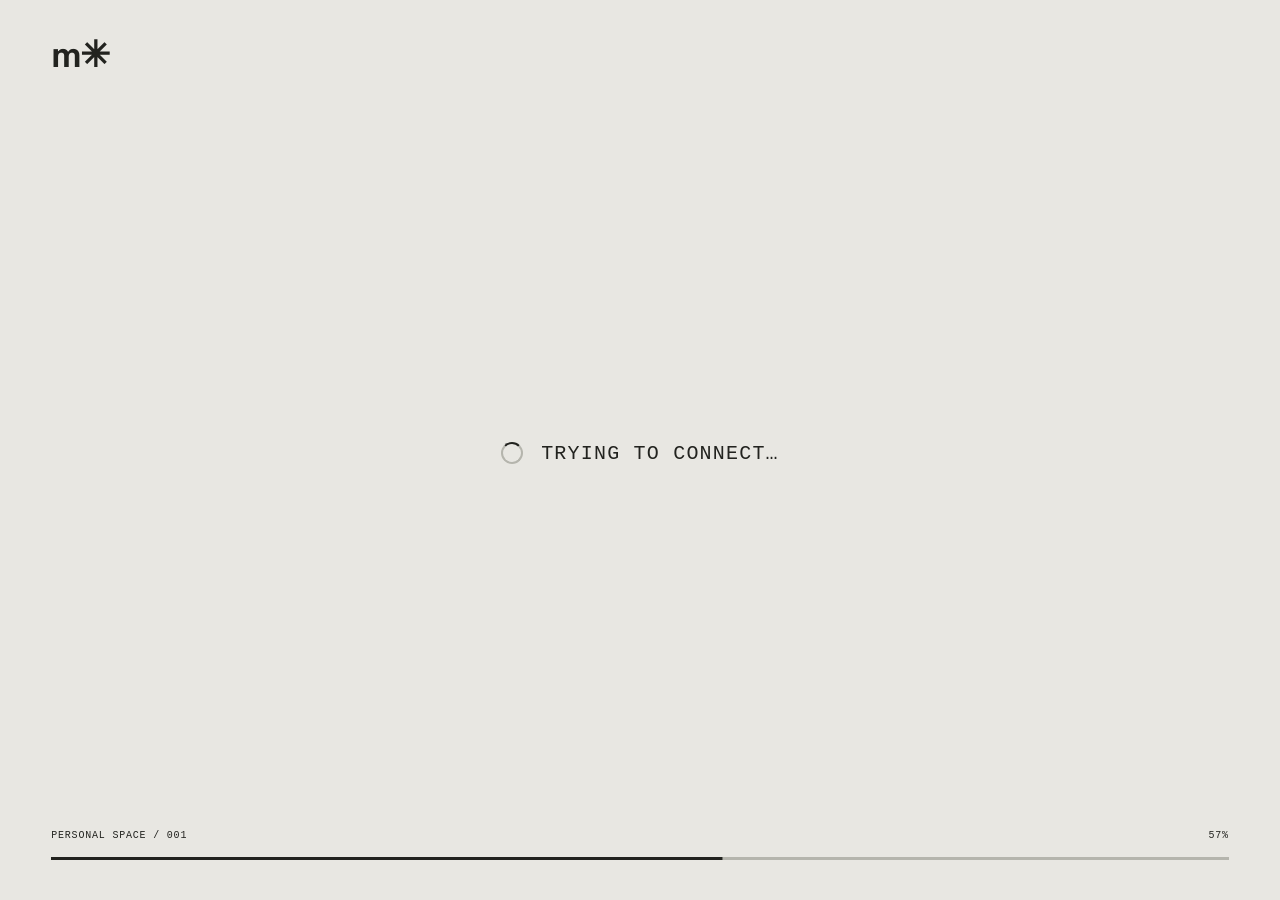
==== loading.html @ f7ed91ac "upload all files" ====
<!doctype html>
<html lang="en">
<head>
  <meta charset="utf-8">
  <meta name="viewport" content="width=device-width, initial-scale=1">
  <meta name="theme-color" content="#e8e7e2">
  <title>myffy — connecting</title>
  <link rel="preload" href="fonts/SpaceGrotesk-Variable.ttf" as="font" type="font/ttf" crossorigin>
  <link rel="preload" href="images/avatar.png" as="image">
  <link rel="stylesheet" href="common.css">
  <link rel="stylesheet" href="loading.css">
  <script src="theme.js"></script>
  <script src="loading.js" defer></script>
</head>
<body>
  <main class="connection-loader" id="connection-loader" aria-label="Loading personal space">
    <span class="loader-brand" aria-hidden="true">m✳</span>
    <div class="loader-center">
      <div class="loader-message" role="status">
        <span class="loader-spinner" aria-hidden="true"></span>
        <span id="loader-message">TRYING TO CONNECT…</span>
      </div>
      <a class="loader-continue micro" href="index.html">OPEN PERSONAL SPACE</a>
    </div>
    <div class="loader-bottom">
      <div class="loader-meta micro">
        <span>PERSONAL SPACE / 001</span>
        <span id="loader-percent" aria-hidden="true">0%</span>
      </div>
      <div class="loader-track" id="loader-progress" role="progressbar" aria-label="Page loading" aria-valuemin="0" aria-valuemax="100" aria-valuenow="0">
        <div class="loader-fill" id="loader-fill"></div>
      </div>
    </div>
  </main>
</body>
</html>
---- common.css ----
@font-face {
  font-family:Local;
  src:local("Helvetica Neue");
}
@font-face {
  font-family:"Space Grotesk";
  src:url("fonts/SpaceGrotesk-Variable.ttf") format("truetype");
  font-style:normal;
  font-weight:300 700;
  font-display:swap;
}
* {
  box-sizing:border-box;
}
:root {
  --bg:#e8e7e2;
  --ink:#22231f;
  --line:#b5b5ad;
  --soft:#66685e;
  --gutter:clamp(20px,4vw,64px);
}
body {
  margin:0;
  background:var(--bg);
  color:var(--ink);
  font-family:Local,Arial,sans-serif;
  transition:background .3s,color .3s;
}
:root.dark {
  --bg:#22231f;
  --ink:#e8e7e2;
  --line:#5d5f54;
  --soft:#bbbdb0;
}
a {
  color:inherit;
  text-decoration:none;
}
button {
  font:inherit;
  color:inherit;
  cursor:pointer;
}
button:focus-visible,a:focus-visible {
  outline:3px solid var(--ink);
  outline-offset:6px;
}
.micro {
  font-family:"Courier New",monospace;
  font-size:10px;
  line-height:1.5;
  letter-spacing:.08em;
}
---- loading.css ----
.connection-loader {
  min-height:100dvh;
  display:grid;
  grid-template-rows:auto 1fr auto;
  padding:32px var(--gutter);
}
.loader-brand {
  font-family:"Space Grotesk",Arial,sans-serif;
  font-weight:700;
  font-size:36px;
  letter-spacing:-.065em;
}
.loader-center {
  display:flex;
  flex-direction:column;
  align-items:center;
  justify-content:center;
  gap:24px;
}
.loader-message {
  display:flex;
  align-items:center;
  justify-content:center;
  gap:18px;
  font-family:"Courier New",monospace;
  font-size:clamp(13px,1.6vw,20px);
  letter-spacing:.06em;
}
.loader-spinner {
  width:22px;
  height:22px;
  flex-shrink:0;
  border:2px solid var(--line);
  border-top-color:var(--ink);
  border-radius:50%;
  animation:loader-spin .8s linear infinite;
}
.loader-bottom {
  width:100%;
  max-width:1472px;
  justify-self:center;
  padding-bottom:max(8px,env(safe-area-inset-bottom));
}
.loader-meta {
  display:flex;
  justify-content:space-between;
  gap:16px;
  margin-bottom:14px;
}
.loader-track {
  height:3px;
  background:var(--line);
  overflow:hidden;
}
.loader-fill {
  width:100%;
  height:100%;
  background:var(--ink);
  transform:scaleX(0);
  transform-origin:left;
  transition:transform .16s linear;
}
.loader-continue {
  text-decoration:underline;
  text-underline-offset:4px;
}
.is-running .loader-continue,.is-embedded .loader-continue {
  display:none;
}
@keyframes loader-spin {
  to {
    transform:rotate(360deg);
  }
}
.is-connected .loader-spinner {
  animation:none;
  border:0;
  border-radius:0;
  position:relative;
}
.is-connected .loader-spinner::after {
  content:"";
  position:absolute;
  left:25%;
  top:10%;
  width:35%;
  height:65%;
  border-right:2px solid #48c774;
  border-bottom:2px solid #48c774;
  transform:rotate(45deg);
}
@media(max-width:520px) {
  .connection-loader {
    padding-top:22px;
    padding-bottom:24px;
  }
  .loader-message {
    gap:12px;
  }
  .loader-spinner {
    width:18px;
    height:18px;
  }
}
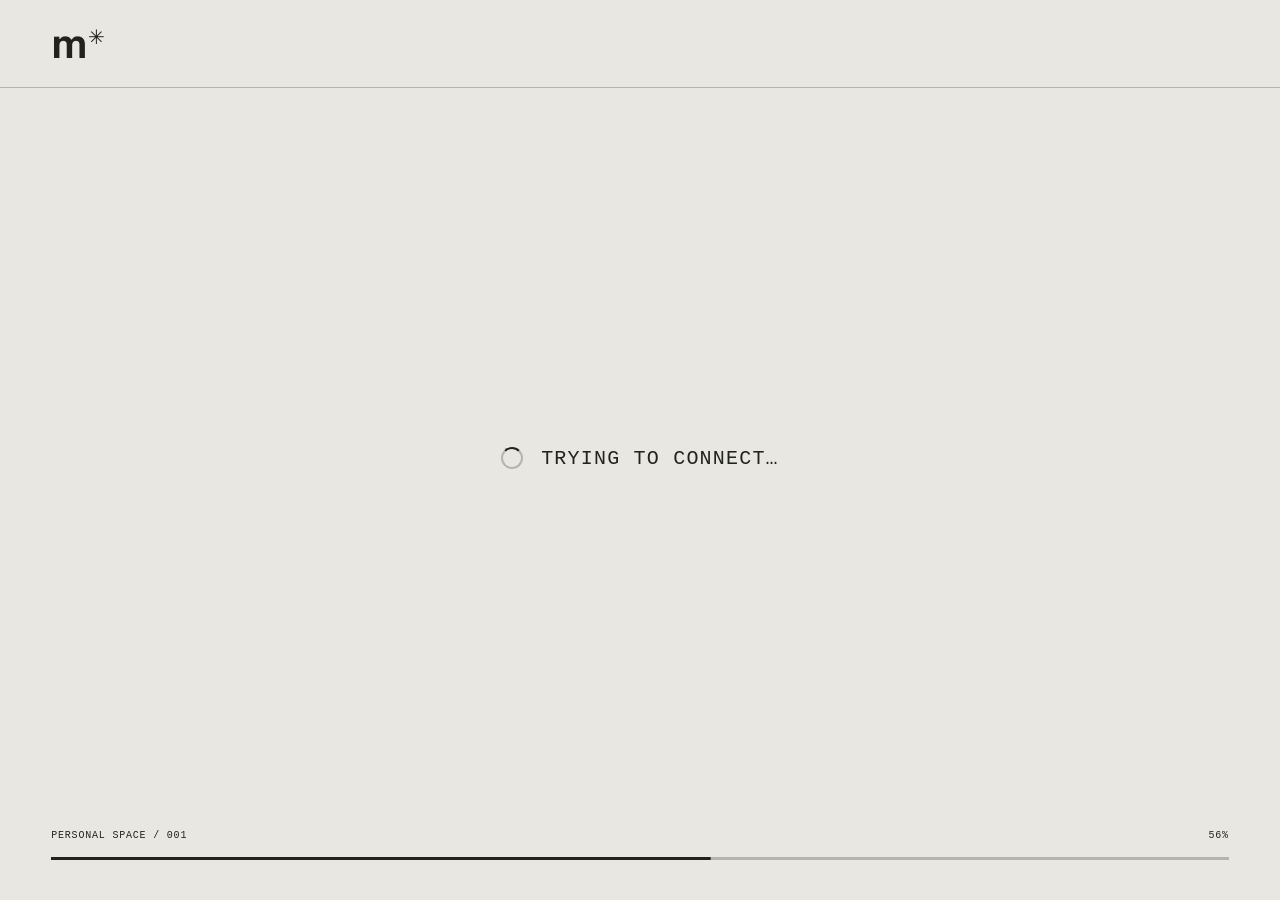
==== commit 1ab5e923: "Unify loading page logo and update project documentation" ====
--- a/loading.html
+++ b/loading.html
@@ -14,7 +14,9 @@
 </head>
 <body>
   <main class="connection-loader" id="connection-loader" aria-label="Loading personal space">
-    <span class="loader-brand" aria-hidden="true">m✳</span>
+    <div class="site-header">
+      <span class="wordmark" aria-hidden="true">m<span>✳</span></span>
+    </div>
     <div class="loader-center">
       <div class="loader-message" role="status">
         <span class="loader-spinner" aria-hidden="true"></span>
--- a/common.css
+++ b/common.css
@@ -51,3 +51,44 @@
   line-height:1.5;
   letter-spacing:.08em;
 }
+.site-header {
+  width:100%;
+  max-width:1600px;
+  margin-inline:auto;
+  min-height:88px;
+  padding:16px var(--gutter);
+  display:grid;
+  grid-template-columns:1fr auto 1fr;
+  align-items:center;
+  gap:16px;
+  border-bottom:1px solid var(--line);
+}
+.wordmark {
+  justify-self:start;
+  font-family:"Space Grotesk",Arial,sans-serif;
+  font-synthesis:none;
+  font-weight:700;
+  font-size:43px;
+  letter-spacing:-5px;
+  line-height:1;
+}
+.wordmark span {
+  font-size:20px;
+  vertical-align:top;
+  display:inline-block;
+  margin:5px 0 0 5px;
+  letter-spacing:0;
+}
+@media(max-width:520px) {
+  .site-header {
+    min-height:72px;
+    gap:8px;
+  }
+  .wordmark {
+    font-size:34px;
+  }
+  .wordmark span {
+    font-size:17px;
+    margin-top:3px;
+  }
+}
--- a/loading.css
+++ b/loading.css
@@ -2,13 +2,7 @@
   min-height:100dvh;
   display:grid;
   grid-template-rows:auto 1fr auto;
-  padding:32px var(--gutter);
-}
-.loader-brand {
-  font-family:"Space Grotesk",Arial,sans-serif;
-  font-weight:700;
-  font-size:36px;
-  letter-spacing:-.065em;
+  padding:0 0 32px;
 }
 .loader-center {
   display:flex;
@@ -36,7 +30,7 @@
   animation:loader-spin .8s linear infinite;
 }
 .loader-bottom {
-  width:100%;
+  width:calc(100% - 2 * var(--gutter));
   max-width:1472px;
   justify-self:center;
   padding-bottom:max(8px,env(safe-area-inset-bottom));
@@ -91,7 +85,6 @@
 }
 @media(max-width:520px) {
   .connection-loader {
-    padding-top:22px;
     padding-bottom:24px;
   }
   .loader-message {
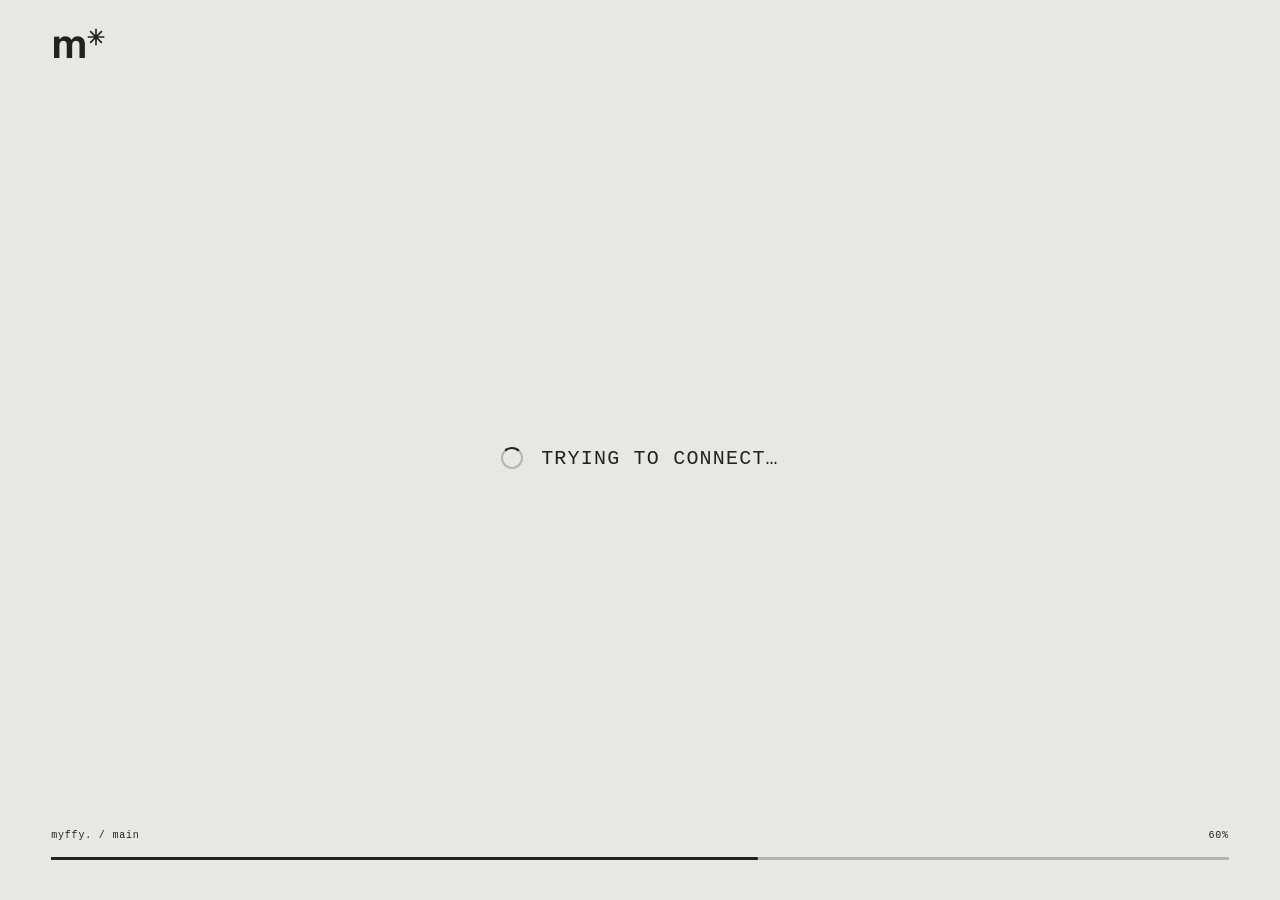
==== commit e11e90ca: "Match logo layout across pages and render stars as SVG" ====
--- a/loading.html
+++ b/loading.html
@@ -1,38 +1,72 @@
 <!doctype html>
 <html lang="en">
-<head>
-  <meta charset="utf-8">
-  <meta name="viewport" content="width=device-width, initial-scale=1">
-  <meta name="theme-color" content="#e8e7e2">
-  <title>myffy — connecting</title>
-  <link rel="preload" href="fonts/SpaceGrotesk-Variable.ttf" as="font" type="font/ttf" crossorigin>
-  <link rel="preload" href="images/avatar.png" as="image">
-  <link rel="stylesheet" href="common.css">
-  <link rel="stylesheet" href="loading.css">
-  <script src="theme.js"></script>
-  <script src="loading.js" defer></script>
-</head>
-<body>
-  <main class="connection-loader" id="connection-loader" aria-label="Loading personal space">
-    <div class="site-header">
-      <span class="wordmark" aria-hidden="true">m<span>✳</span></span>
-    </div>
-    <div class="loader-center">
-      <div class="loader-message" role="status">
-        <span class="loader-spinner" aria-hidden="true"></span>
-        <span id="loader-message">TRYING TO CONNECT…</span>
-      </div>
-      <a class="loader-continue micro" href="index.html">OPEN PERSONAL SPACE</a>
-    </div>
-    <div class="loader-bottom">
-      <div class="loader-meta micro">
-        <span>PERSONAL SPACE / 001</span>
-        <span id="loader-percent" aria-hidden="true">0%</span>
-      </div>
-      <div class="loader-track" id="loader-progress" role="progressbar" aria-label="Page loading" aria-valuemin="0" aria-valuemax="100" aria-valuenow="0">
-        <div class="loader-fill" id="loader-fill"></div>
-      </div>
-    </div>
-  </main>
-</body>
+	<head>
+		<meta charset="utf-8" />
+		<meta name="viewport" content="width=device-width, initial-scale=1" />
+		<meta name="theme-color" content="#e8e7e2" />
+		<title>myffy — connecting</title>
+		<link
+			rel="preload"
+			href="fonts/SpaceGrotesk-Variable.ttf"
+			as="font"
+			type="font/ttf"
+			crossorigin
+		/>
+		<link rel="preload" href="images/avatar.png" as="image" />
+		<link rel="stylesheet" href="common.css" />
+		<link rel="stylesheet" href="loading.css" />
+		<script src="theme.js"></script>
+		<script src="loading.js" defer></script>
+	</head>
+	<body>
+		<main
+			class="connection-loader"
+			id="connection-loader"
+			aria-label="Loading personal space"
+		>
+			<div class="site-header">
+				<a class="wordmark" href="./" aria-label="myffy — home"
+					><span class="wordmark-letter">m</span
+					><svg
+						class="wordmark-star"
+						viewBox="0 0 24 24"
+						aria-hidden="true"
+						focusable="false"
+					>
+						<path
+							d="M12 2v20M2 12h20M5 5l14 14M5 19 19 5"
+							fill="none"
+							stroke="currentColor"
+							stroke-width="2"
+						/></svg
+				></a>
+			</div>
+			<div class="loader-center">
+				<div class="loader-message" role="status">
+					<span class="loader-spinner" aria-hidden="true"></span>
+					<span id="loader-message">TRYING TO CONNECT…</span>
+				</div>
+				<a class="loader-continue micro" href="index.html"
+					>OPEN PERSONAL SPACE</a
+				>
+			</div>
+			<div class="loader-bottom">
+				<div class="loader-meta micro">
+					<span>myffy. / main</span>
+					<span id="loader-percent" aria-hidden="true">0%</span>
+				</div>
+				<div
+					class="loader-track"
+					id="loader-progress"
+					role="progressbar"
+					aria-label="Page loading"
+					aria-valuemin="0"
+					aria-valuemax="100"
+					aria-valuenow="0"
+				>
+					<div class="loader-fill" id="loader-fill"></div>
+				</div>
+			</div>
+		</main>
+	</body>
 </html>
--- a/common.css
+++ b/common.css
@@ -55,6 +55,7 @@
   width:100%;
   max-width:1600px;
   margin-inline:auto;
+  height:88px;
   min-height:88px;
   padding:16px var(--gutter);
   display:grid;
@@ -64,31 +65,44 @@
   border-bottom:1px solid var(--line);
 }
 .wordmark {
+  position:relative;
+  display:block;
   justify-self:start;
+  width:55px;
+  height:43px;
   font-family:"Space Grotesk",Arial,sans-serif;
   font-synthesis:none;
   font-weight:700;
   font-size:43px;
   letter-spacing:-5px;
-  line-height:1;
+  line-height:43px;
 }
-.wordmark span {
-  font-size:20px;
-  vertical-align:top;
-  display:inline-block;
-  margin:5px 0 0 5px;
-  letter-spacing:0;
+.wordmark-letter {
+  display:block;
+}
+.wordmark-star {
+  position:absolute;
+  top:5px;
+  right:0;
+  display:block;
+  width:20px;
+  height:20px;
 }
 @media(max-width:520px) {
   .site-header {
-    min-height:72px;
+    height:77px;
+    min-height:77px;
     gap:8px;
   }
   .wordmark {
+    width:46px;
+    height:34px;
     font-size:34px;
+    line-height:34px;
   }
-  .wordmark span {
-    font-size:17px;
-    margin-top:3px;
+  .wordmark-star {
+    width:17px;
+    height:17px;
+    top:3px;
   }
 }
--- a/loading.css
+++ b/loading.css
@@ -95,3 +95,7 @@
     height:18px;
   }
 }
+
+.connection-loader .site-header {
+  border-bottom-color:transparent;
+}
